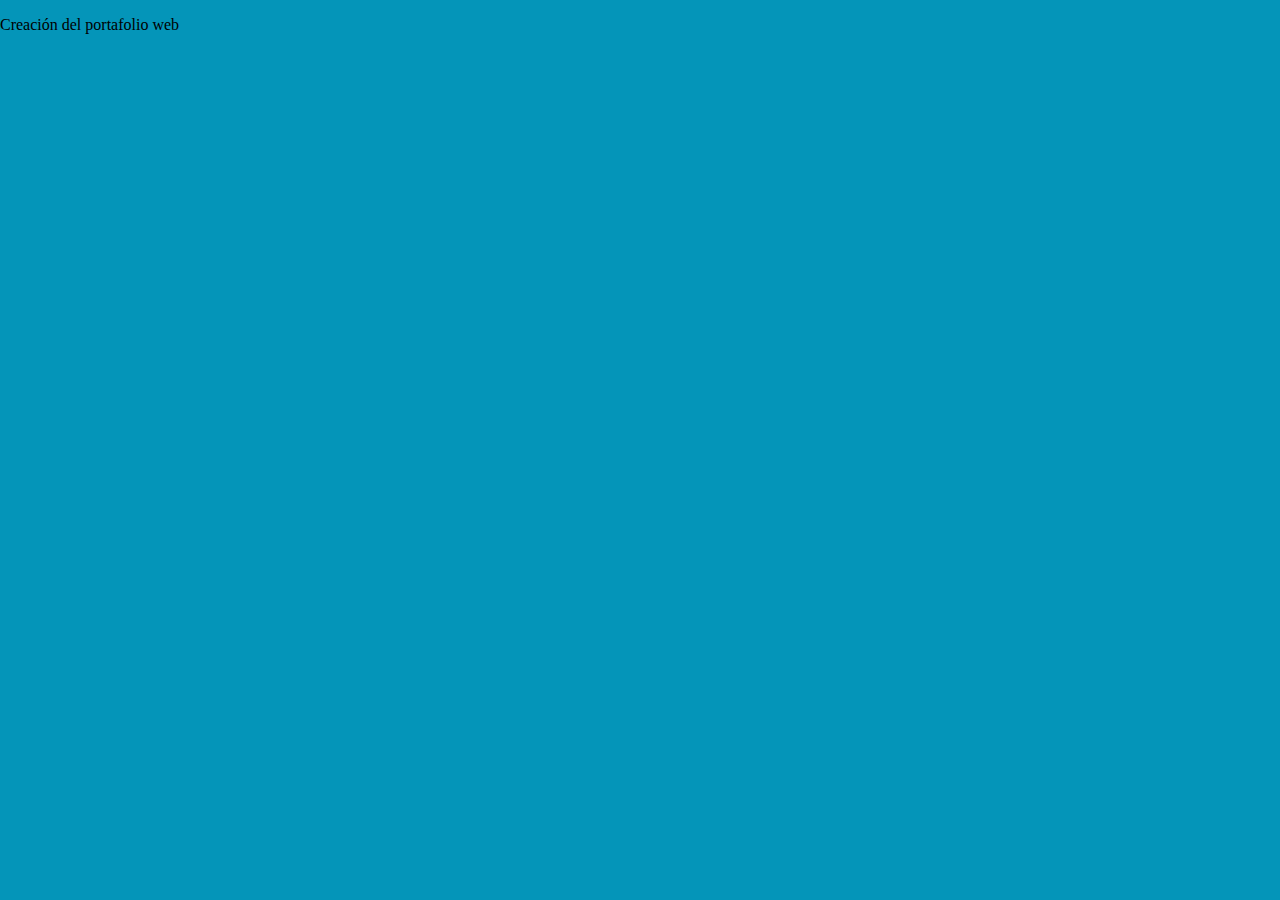
==== 02Portafolio/index.html @ c7009040 "Portafolio web básico" ====
<!DOCTYPE html>
<html lang="en">
<head>
    <meta charset="UTF-8">
    <meta name="viewport" content="width=device-width, initial-scale=1.0">
    <link rel="stylesheet" href="css/styles.css">
    <title>Portafolio Web</title>
</head>
<body>
    <p>Creación del portafolio web</p>
</body>
</html>
---- 02Portafolio/css/styles.css ----
body {
    margin: 0;
    padding: 0;
    box-sizing: content-box;
    background-color: rgb(4, 149, 185);
}
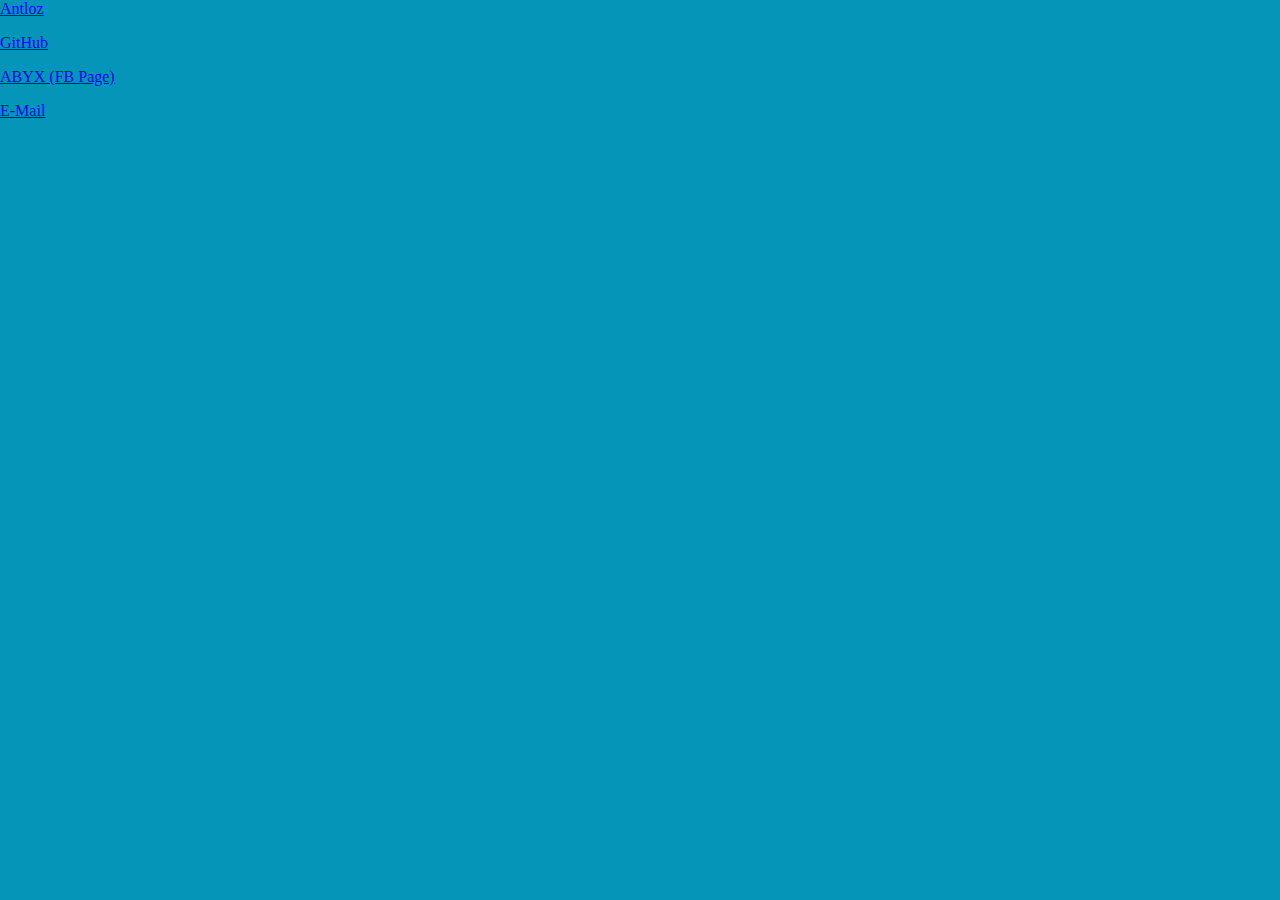
==== commit 2a62bad6: "✨Primeras etiquetas html" ====
--- a/02Portafolio/index.html
+++ b/02Portafolio/index.html
@@ -3,10 +3,37 @@
 <head>
     <meta charset="UTF-8">
     <meta name="viewport" content="width=device-width, initial-scale=1.0">
+    <meta name="author" content="Antloz">
+    <meta name="description" content="A personal portfolio for Graphic Design (videos, pics, etc), Web design & Digital Marketing">
+    <meta name="keywords" content="html, css, graphic design, video edition, marketing, México">
+    <link rel="stylesheet" href="https://cdnjs.cloudflare.com/ajax/libs/font-awesome/6.4.0/css/all.min.css" integrity="sha512-iecdLmaskl7CVkqkXNQ/ZH/XLlvWZOJyj7Yy7tcenmpD1ypASozpmT/E0iPtmFIB46ZmdtAc9eNBvH0H/ZpiBw==" crossorigin="anonymous" referrerpolicy="no-referrer" />
     <link rel="stylesheet" href="css/styles.css">
+    <link rel="preconnect" href="https://fonts.googleapis.com">
+    <link rel="preconnect" href="https://fonts.gstatic.com" crossorigin>
+    <link href="https://fonts.googleapis.com/css2?family=Oswald:wght@200..700&display=swap" rel="stylesheet">
     <title>Portafolio Web</title>
 </head>
 <body>
-    <p>Creación del portafolio web</p>
+    <nav>
+        <div class="left">
+            <a href="/">Antloz</a>
+        </div>
+        <div class="right">
+            <a href="https://github.com/efziro" target="_blank" rel="noreferrer">
+                <i class="fa-brands fa-github"></i>
+                <p>GitHub</p>
+            </a>
+
+            <a href="https://www.facebook.com/profile.php?id=61556398971490" target="_blank" rel="noreferrer">
+                <i class="fa-brands fa-facebook"></i>
+                <p>ABYX (FB Page)</p>
+            </a>
+
+            <a href="mailto:dittoconimposter@gmail.com">
+                <i class="fa-solid fa-envelope"></i>
+                <p>E-Mail</p>
+            </a>
+        </div>
+    </nav>
 </body>
 </html>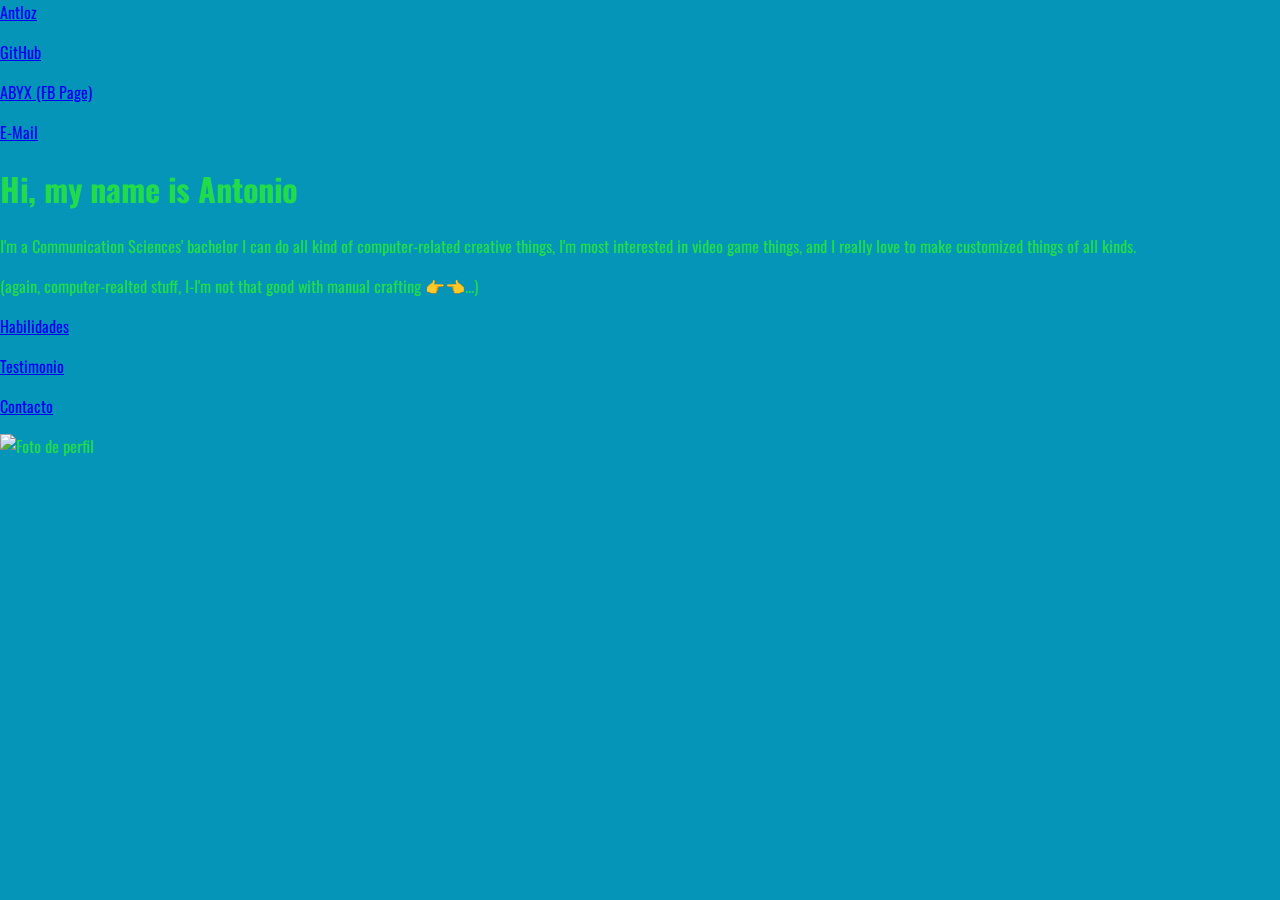
==== commit 7e2f0e86: "✨ agregamos about me" ====
--- a/02Portafolio/index.html
+++ b/02Portafolio/index.html
@@ -23,17 +23,41 @@
                 <i class="fa-brands fa-github"></i>
                 <p>GitHub</p>
             </a>
-
             <a href="https://www.facebook.com/profile.php?id=61556398971490" target="_blank" rel="noreferrer">
                 <i class="fa-brands fa-facebook"></i>
                 <p>ABYX (FB Page)</p>
             </a>
-
             <a href="mailto:dittoconimposter@gmail.com">
                 <i class="fa-solid fa-envelope"></i>
                 <p>E-Mail</p>
             </a>
         </div>
     </nav>
+    <main>
+        <section class="about-me">
+            <div class="description">
+                <h1>Hi, my name is Antonio</h1>
+                <p>I'm a Communication Sciences' bachelor I can do all kind of computer-related creative things, I'm most interested in video game things, and I really love to make customized things of all kinds.</p>
+                <p>(again, computer-realted stuff, I-I'm not that good with manual crafting 👉👈...)</p>
+                <div class="links">
+                    <a href="#habilidades">
+                        <i class="fa-solid fa-code"></i>
+                        <p>Habilidades</p>
+                    </a>
+                    <a href="#testimonio">
+                        <i class="fa-solid fa-pen"></i>
+                        <p>Testimonio</p>
+                    </a>
+                    <a href="#contacto">
+                        <i class="fa-solid fa-envelope"></i>
+                        <p>Contacto</p>
+                    </a>
+                </div>
+                <div class="profile">
+                    <img src="img/foto mia.jpg" alt="Foto de perfil">
+                </div>
+            </div>
+        </section>
+    </main>
 </body>
 </html>--- a/02Portafolio/css/styles.css
+++ b/02Portafolio/css/styles.css
@@ -3,4 +3,6 @@
     padding: 0;
     box-sizing: content-box;
     background-color: rgb(4, 149, 185);
+    font-family: "Oswald", sans-serif;
+    color: rgb(34, 219, 74);
 }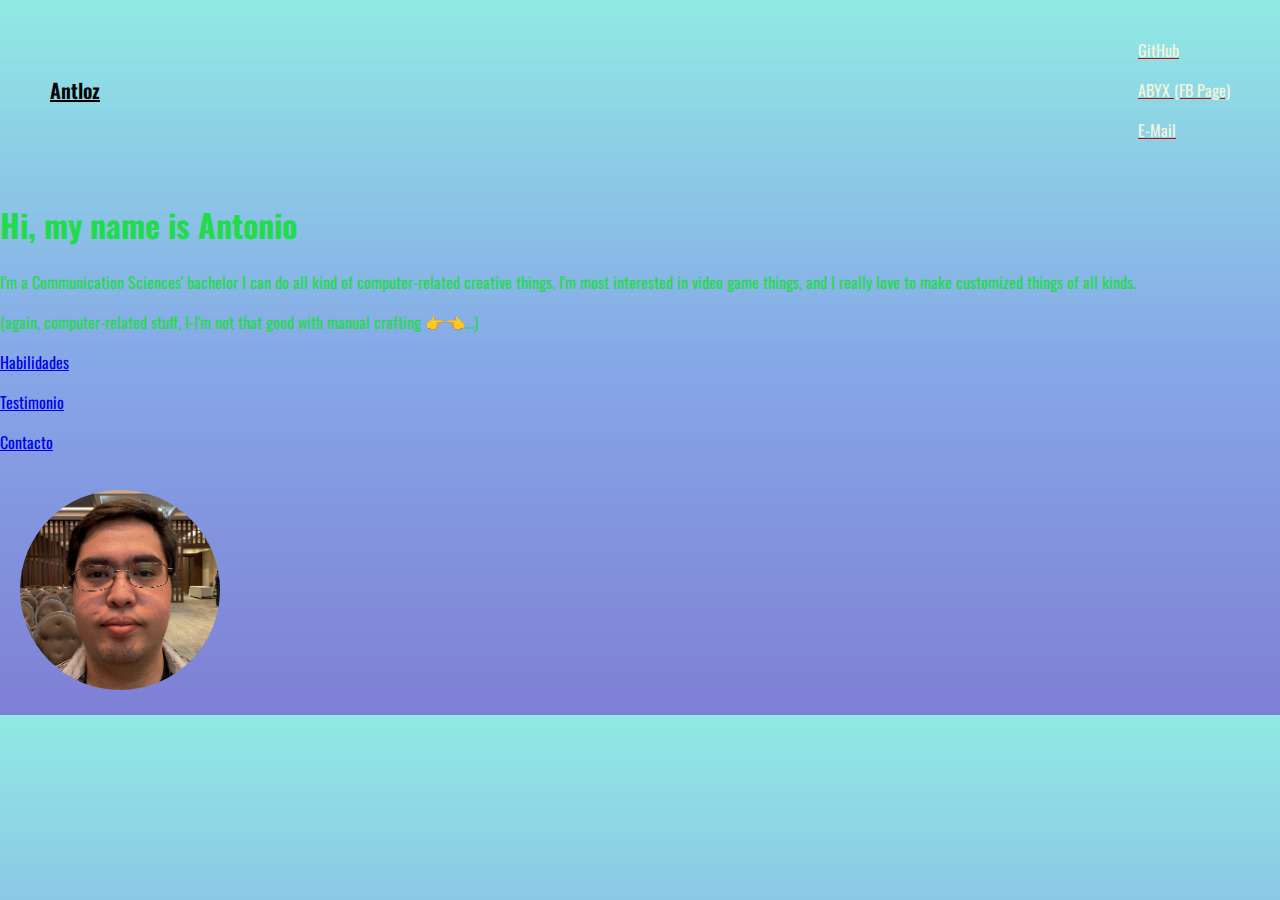
==== commit ae6747e5: "📝 agregados comentarios para claridad (mia, claridad mia)" ====
--- a/02Portafolio/index.html
+++ b/02Portafolio/index.html
@@ -1,46 +1,76 @@
 <!DOCTYPE html>
 <html lang="en">
+<!-- <!DOCTYPE html> Define el tipo de documento como HTML5; define el tipo de documento y asegura que el navegador renderice la página en modo estándar.
+<html lang="en"> Elemento raíz del documento, lang="en" establece el idioma del documento como inglés, esto es útil para la accesibilidad y para los motores de búsqueda.-->
 <head>
+<!-- Contiene metadatos y enlaces a recursos -->
     <meta charset="UTF-8">
+    <!-- Establece la codificación de caracteres del documento como UTF-8 que soporta casi todos los caracteres de escritura -->
     <meta name="viewport" content="width=device-width, initial-scale=1.0">
+    <!-- Configura el viewport para que se adapte al ancho del dispositivo, y escala el contenido para que se vea bien en diferentes tamaños de pantalla como dispositivos móviles -->
     <meta name="author" content="Antloz">
+    <!-- Proporciona el nombre del autor del documento -->
     <meta name="description" content="A personal portfolio for Graphic Design (videos, pics, etc), Web design & Digital Marketing">
+    <!-- Proporciona una descripción del contenido del documento, útil para SEO -->
     <meta name="keywords" content="html, css, graphic design, video edition, marketing, México">
+    <!-- Proporciona palabras clave relacionadas con el contenido del documento, también útil para SEO -->
     <link rel="stylesheet" href="https://cdnjs.cloudflare.com/ajax/libs/font-awesome/6.4.0/css/all.min.css" integrity="sha512-iecdLmaskl7CVkqkXNQ/ZH/XLlvWZOJyj7Yy7tcenmpD1ypASozpmT/E0iPtmFIB46ZmdtAc9eNBvH0H/ZpiBw==" crossorigin="anonymous" referrerpolicy="no-referrer" />
+    <!-- Enlace a una hoja de estilos externa de Font Awesome para íconos -->
     <link rel="stylesheet" href="css/styles.css">
+    <!-- Enlace a una hoja de estilos CSS local -->
     <link rel="preconnect" href="https://fonts.googleapis.com">
+    <!-- Optimizan las conexiones a Google Fonts para mejorar el rendimiento -->
     <link rel="preconnect" href="https://fonts.gstatic.com" crossorigin>
+    <!-- Optimiza la conexión a fonts.gstatic.com -->
     <link href="https://fonts.googleapis.com/css2?family=Oswald:wght@200..700&display=swap" rel="stylesheet">
-    <title>Portafolio Web</title>
+    <!-- Enlace a una fuente de Google Fonts -->
+    <title>My Web portfolio</title>
+    <!-- Título del documento que se muestra en la pestaña del navegador -->
 </head>
 <body>
+<!-- La etiqueta <body> contiene todo el contenido de la página web que se muestra al usuario. -->
     <nav>
+    <!-- La etiqueta <nav> se utiliza para definir un bloque de navegación, que agrupa los enlaces de navegación -->
         <div class="left">
+        <!-- Contenedor para los elementos de la navegación alineados a la izquierda -->
             <a href="/">Antloz</a>
+            <!-- Un enlace que redirige a la página principal (usualmente la raíz del sitio web) con el texto "Antloz" -->
         </div>
+
         <div class="right">
+        <!-- Contenedor para los elementos de la navegación alineados a la derecha -->
             <a href="https://github.com/efziro" target="_blank" rel="noreferrer">
+            <!-- Enlace (a la página de GitHub en este caso), abre en una nueva pestaña (target="_blank") y una medida de seguridad que evita que la nueva página sepa desde qué página fue abierta (rel=noreferrer) -->
                 <i class="fa-brands fa-github"></i>
+                <!-- Icono (de GitHub usando Font Awesome en este caso) -->
                 <p>GitHub</p>
+                <!-- Texto por parrafo (descriptivo para el enlace en este caso) -->
             </a>
             <a href="https://www.facebook.com/profile.php?id=61556398971490" target="_blank" rel="noreferrer">
                 <i class="fa-brands fa-facebook"></i>
                 <p>ABYX (FB Page)</p>
             </a>
             <a href="mailto:dittoconimposter@gmail.com">
+            <!-- Enlace pero para enviar un correo electrónico, se abre en la aplicación local de correo -->
                 <i class="fa-solid fa-envelope"></i>
                 <p>E-Mail</p>
             </a>
         </div>
     </nav>
     <main>
+    <!-- La etiqueta <main> define el contenido principal del documento. Recuerda, main esta dentro de body -->
         <section class="about-me">
+        <!-- La etiqueta <section> define una sección del documento -->
             <div class="description">
+            <!-- Este div agrupa la descripción personal -->
                 <h1>Hi, my name is Antonio</h1>
+                <!-- Un encabezado de nivel 1 (hay hasta el 6) -->
                 <p>I'm a Communication Sciences' bachelor I can do all kind of computer-related creative things, I'm most interested in video game things, and I really love to make customized things of all kinds.</p>
-                <p>(again, computer-realted stuff, I-I'm not that good with manual crafting 👉👈...)</p>
+                <p>(again, computer-related stuff, I-I'm not that good with manual crafting 👉👈...)</p>
                 <div class="links">
+                <!-- Este div contiene enlaces a diferentes secciones de la página -->
                     <a href="#habilidades">
+                    <!-- Un enlace a una sección -->
                         <i class="fa-solid fa-code"></i>
                         <p>Habilidades</p>
                     </a>
@@ -55,6 +85,7 @@
                 </div>
                 <div class="profile">
                     <img src="img/foto mia.jpg" alt="Foto de perfil">
+                    <!-- Imagen de perfil con la fuente especificada y texto alternativo -->
                 </div>
             </div>
         </section>
--- a/02Portafolio/css/styles.css
+++ b/02Portafolio/css/styles.css
@@ -2,7 +2,39 @@
     margin: 0;
     padding: 0;
     box-sizing: content-box;
-    background-color: rgb(4, 149, 185);
+    background: #7F7FD5;  /* fallback for old browsers */
+    background: -webkit-linear-gradient(to bottom, #91EAE4, #86A8E7, #7F7FD5);  /* Chrome 10-25, Safari 5.1-6 */
+    background: linear-gradient(to bottom, #91EAE4, #86A8E7, #7F7FD5); /* W3C, IE 10+/ Edge, Firefox 16+, Chrome 26+, Opera 12+, Safari 7+ */
     font-family: "Oswald", sans-serif;
     color: rgb(34, 219, 74);
+}
+nav {
+    display: flex;
+    align-items: center;
+    justify-content: space-between;
+    padding: 50px;
+    height: 80px;
+}
+nav .left a{
+    color: black;
+    font-size: 20px;
+    font-weight: 600;
+}
+nav .right a{
+    color: #b91010;
+}
+nav .right a p{
+    color:beige;
+    font-size: 16px;
+}
+.about-me{
+    display: flex;
+    justify-content: space-between;
+    align-items: center;
+}
+.about-me .profile img{
+    border-radius: 50%;
+    width: 200px;
+    height: 200px;
+    padding: 20px;
 }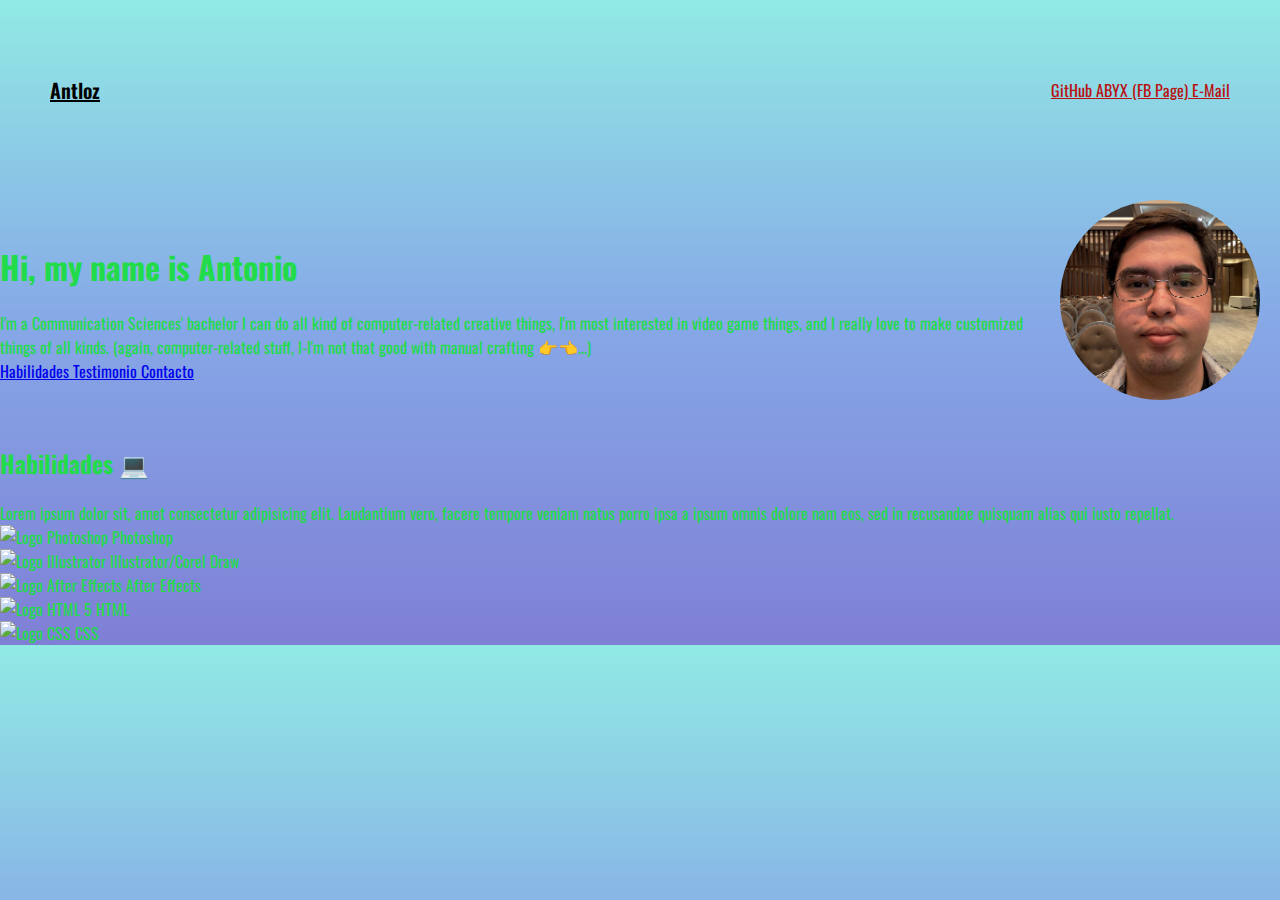
==== commit d1ba8d36: "✨se agrego about me y habiidades" ====
--- a/02Portafolio/index.html
+++ b/02Portafolio/index.html
@@ -4,6 +4,8 @@
 <html lang="en"> Elemento raíz del documento, lang="en" establece el idioma del documento como inglés, esto es útil para la accesibilidad y para los motores de búsqueda.-->
 <head>
 <!-- Contiene metadatos y enlaces a recursos -->
+    
+    <!-- Metadatos... ¿básicos? no se si lo son... pero son metadatos-->
     <meta charset="UTF-8">
     <!-- Establece la codificación de caracteres del documento como UTF-8 que soporta casi todos los caracteres de escritura -->
     <meta name="viewport" content="width=device-width, initial-scale=1.0">
@@ -14,6 +16,8 @@
     <!-- Proporciona una descripción del contenido del documento, útil para SEO -->
     <meta name="keywords" content="html, css, graphic design, video edition, marketing, México">
     <!-- Proporciona palabras clave relacionadas con el contenido del documento, también útil para SEO -->
+    
+    <!-- "links" a recursos varios -->
     <link rel="stylesheet" href="https://cdnjs.cloudflare.com/ajax/libs/font-awesome/6.4.0/css/all.min.css" integrity="sha512-iecdLmaskl7CVkqkXNQ/ZH/XLlvWZOJyj7Yy7tcenmpD1ypASozpmT/E0iPtmFIB46ZmdtAc9eNBvH0H/ZpiBw==" crossorigin="anonymous" referrerpolicy="no-referrer" />
     <!-- Enlace a una hoja de estilos externa de Font Awesome para íconos -->
     <link rel="stylesheet" href="css/styles.css">
@@ -24,6 +28,7 @@
     <!-- Optimiza la conexión a fonts.gstatic.com -->
     <link href="https://fonts.googleapis.com/css2?family=Oswald:wght@200..700&display=swap" rel="stylesheet">
     <!-- Enlace a una fuente de Google Fonts -->
+    
     <title>My Web portfolio</title>
     <!-- Título del documento que se muestra en la pestaña del navegador -->
 </head>
@@ -43,49 +48,85 @@
             <!-- Enlace (a la página de GitHub en este caso), abre en una nueva pestaña (target="_blank") y una medida de seguridad que evita que la nueva página sepa desde qué página fue abierta (rel=noreferrer) -->
                 <i class="fa-brands fa-github"></i>
                 <!-- Icono (de GitHub usando Font Awesome en este caso) -->
-                <p>GitHub</p>
-                <!-- Texto por parrafo (descriptivo para el enlace en este caso) -->
+                <span>GitHub</span>
             </a>
             <a href="https://www.facebook.com/profile.php?id=61556398971490" target="_blank" rel="noreferrer">
                 <i class="fa-brands fa-facebook"></i>
-                <p>ABYX (FB Page)</p>
+                <span>ABYX (FB Page)</span>
             </a>
             <a href="mailto:dittoconimposter@gmail.com">
             <!-- Enlace pero para enviar un correo electrónico, se abre en la aplicación local de correo -->
                 <i class="fa-solid fa-envelope"></i>
-                <p>E-Mail</p>
+                <span>E-Mail</span>
             </a>
         </div>
     </nav>
+    
     <main>
     <!-- La etiqueta <main> define el contenido principal del documento. Recuerda, main esta dentro de body -->
         <section class="about-me">
         <!-- La etiqueta <section> define una sección del documento -->
-            <div class="description">
-            <!-- Este div agrupa la descripción personal -->
-                <h1>Hi, my name is Antonio</h1>
-                <!-- Un encabezado de nivel 1 (hay hasta el 6) -->
-                <p>I'm a Communication Sciences' bachelor I can do all kind of computer-related creative things, I'm most interested in video game things, and I really love to make customized things of all kinds.</p>
-                <p>(again, computer-related stuff, I-I'm not that good with manual crafting 👉👈...)</p>
-                <div class="links">
-                <!-- Este div contiene enlaces a diferentes secciones de la página -->
-                    <a href="#habilidades">
-                    <!-- Un enlace a una sección -->
-                        <i class="fa-solid fa-code"></i>
-                        <p>Habilidades</p>
-                    </a>
-                    <a href="#testimonio">
-                        <i class="fa-solid fa-pen"></i>
-                        <p>Testimonio</p>
-                    </a>
-                    <a href="#contacto">
-                        <i class="fa-solid fa-envelope"></i>
-                        <p>Contacto</p>
-                    </a>
+            <div class="text">
+                <div class="description">
+                <!-- Un div es un contenedor. Este div agrupa la descripción personal -->
+                    <h1>Hi, my name is Antonio</h1>
+                    <!-- Un encabezado de nivel 1 (hay hasta el 6) -->
+                    <span>I'm a Communication Sciences' bachelor I can do all kind of computer-related creative things, I'm most interested in video game things, and I really love to make customized things of all kinds.</span>
+                    <span>(again, computer-related stuff, I-I'm not that good with manual crafting 👉👈...)</span>
+                    
+                    <div class="links">
+                    <!-- Este div contiene enlaces a diferentes secciones de la página -->
+                        <a href="#habilidades">
+                        <!-- Un enlace a una sección -->
+                            <i class="fa-solid fa-code"></i>
+                            <span>Habilidades</span>
+                        </a>
+                        <a href="#testimonio">
+                            <i class="fa-solid fa-pen"></i>
+                            <span>Testimonio</span>
+                        </a>
+                        <a href="#contacto">
+                            <i class="fa-solid fa-envelope"></i>
+                            <span>Contacto</span>
+                        </a>
+                    </div>
+                    
                 </div>
-                <div class="profile">
-                    <img src="img/foto mia.jpg" alt="Foto de perfil">
-                    <!-- Imagen de perfil con la fuente especificada y texto alternativo -->
+            </div>
+            <div class="profile">
+                <img src="img/foto mia.jpg" alt="Foto de perfil">
+                <!-- Imagen de perfil con la fuente especificada y texto alternativo -->
+            </div>
+        </section>
+        <section class="habilidades" id="skills">
+            <h2>Habilidades 💻</h2>
+            <div class="text">
+                <span>Lorem ipsum dolor sit, amet consectetur adipisicing elit. Laudantium vero, facere tempore veniam natus porro ipsa a ipsum omnis dolore nam eos, sed in recusandae quisquam alias qui iusto repellat.</span>
+            </div>
+            <div class="celdas">
+                <div class="celda">
+                    <img src="img/Adobe_Photoshop_CC_icon.svg.png" alt="Logo Photoshop">
+                    <span>Photoshop</span>
+                </div>
+
+                <div class="celda">
+                    <img src="img/coreldraw-x7-logo-747B0DC253-seeklogo.com.png" alt="Logo Illustrator">
+                    <span>Illustrator/Corel Draw</span>
+                </div>
+
+                <div class="celda">
+                    <img src="img/Adobe_After_Effects_CC_icon.svg.png" alt="Logo After Effects">
+                    <span>After Effects</span>
+                </div>
+
+                <div class="celda">
+                    <img src="img/html5_23329.png" alt="Logo HTML 5">
+                    <span>HTML</span>
+                </div>
+
+                <div class="celda">
+                    <img src="img/css.png" alt="Logo CSS">
+                    <span>CSS</span>
                 </div>
             </div>
         </section>
--- a/02Portafolio/css/styles.css
+++ b/02Portafolio/css/styles.css
@@ -1,40 +1,72 @@
 body {
     margin: 0;
+    /* Elimina el margen por defecto del body */
     padding: 0;
+    /* Elimina el padding por defecto del body */
     box-sizing: content-box;
+    /* Define el modelo de caja como content-box */
     background: #7F7FD5;  /* fallback for old browsers */
+    /* Color de fondo de respaldo para navegadores antiguos */
     background: -webkit-linear-gradient(to bottom, #91EAE4, #86A8E7, #7F7FD5);  /* Chrome 10-25, Safari 5.1-6 */
+    /* Fondo con gradiente para navegadores Webkit antiguos */
     background: linear-gradient(to bottom, #91EAE4, #86A8E7, #7F7FD5); /* W3C, IE 10+/ Edge, Firefox 16+, Chrome 26+, Opera 12+, Safari 7+ */
+    /* Fondo con gradiente para navegadores modernos */
     font-family: "Oswald", sans-serif;
+    /* Fuente de texto usando la fuente Oswald */
     color: rgb(34, 219, 74);
+    /* Color del texto */
 }
+
 nav {
     display: flex;
+    /* Usa Flexbox para el contenedor de navegación */
     align-items: center;
+    /* Alinea los elementos en el centro verticalmente */
     justify-content: space-between;
+    /* Distribuye el espacio restante entre los elementos */
     padding: 50px;
+    /* Espaciado interno de 50 píxeles */
     height: 80px;
+    /* Altura del contenedor de navegación */
 }
-nav .left a{
+
+nav .left a {
     color: black;
+    /* Color del texto de los enlaces a la izquierda */
     font-size: 20px;
+    /* Tamaño de fuente de 20 píxeles */
     font-weight: 600;
+    /* Grosor de fuente */
 }
-nav .right a{
+
+nav .right a {
     color: #b91010;
+    /* Color del texto de los enlaces a la derecha */
 }
-nav .right a p{
-    color:beige;
+
+nav .right a p {
+    color: beige;
+    /* Color del texto de los párrafos dentro de los enlaces a la derecha */
     font-size: 16px;
+    /* Tamaño de fuente de 16 píxeles */
 }
-.about-me{
+
+.about-me {
     display: flex;
+    /* Usa Flexbox para el contenedor de la sección "about-me" */
     justify-content: space-between;
+    /* Distribuye el espacio restante entre los elementos */
     align-items: center;
+    /* Alinea los elementos en el centro verticalmente */
 }
-.about-me .profile img{
+
+.about-me .profile img {
     border-radius: 50%;
+    /* Hace que la imagen tenga bordes redondeados para parecer un círculo */
     width: 200px;
+    /* Ancho de la imagen de 200 píxeles */
     height: 200px;
+    /* Altura de la imagen de 200 píxeles */
     padding: 20px;
+    /* Espaciado interno de 20 píxeles alrededor de la imagen */
 }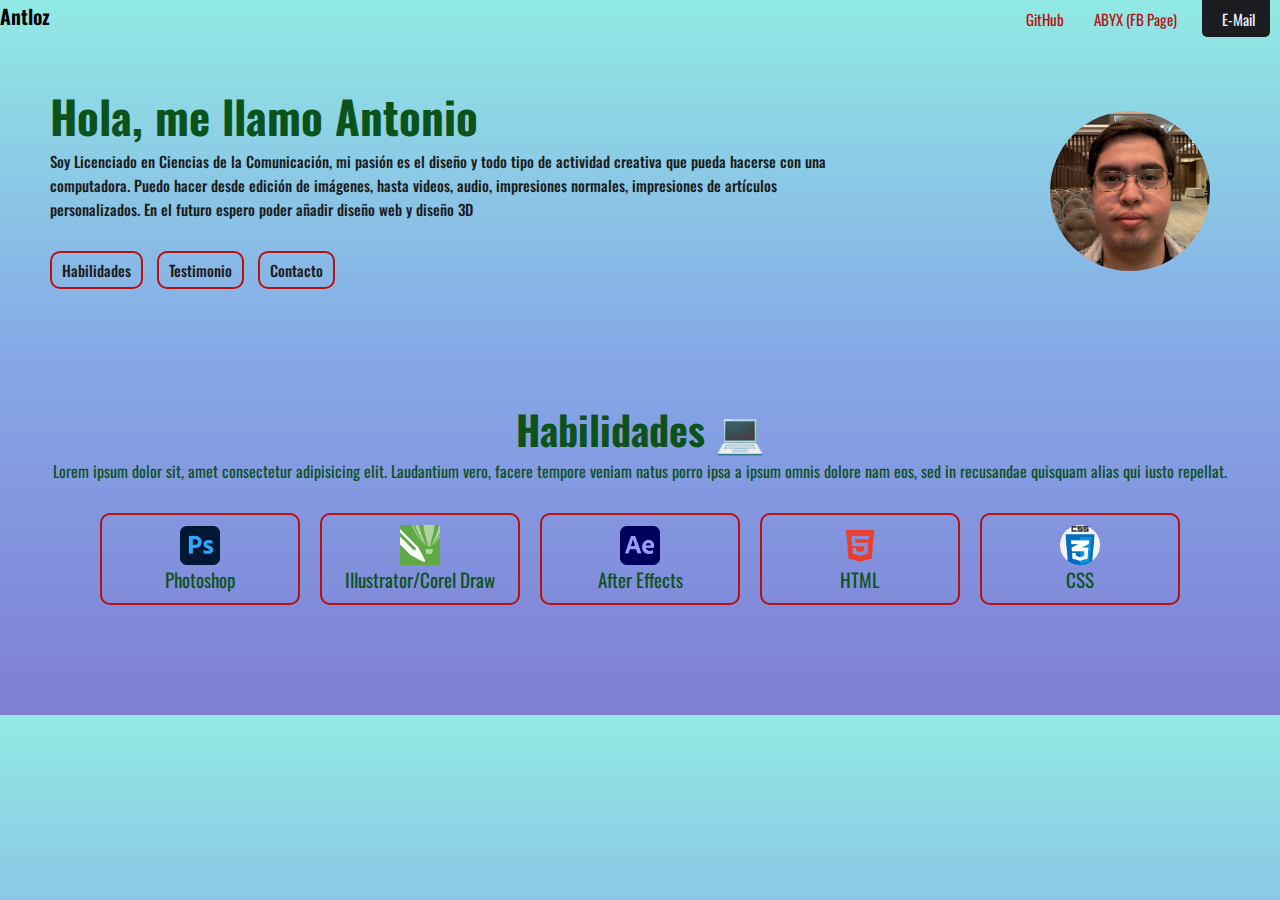
==== commit 66d9bc3a: "✨ arregle html para aplicarle estilos correctamente" ====
--- a/02Portafolio/index.html
+++ b/02Portafolio/index.html
@@ -22,6 +22,7 @@
     <!-- Enlace a una hoja de estilos externa de Font Awesome para íconos -->
     <link rel="stylesheet" href="css/styles.css">
     <!-- Enlace a una hoja de estilos CSS local -->
+    
     <link rel="preconnect" href="https://fonts.googleapis.com">
     <!-- Optimizan las conexiones a Google Fonts para mejorar el rendimiento -->
     <link rel="preconnect" href="https://fonts.gstatic.com" crossorigin>
@@ -29,7 +30,12 @@
     <link href="https://fonts.googleapis.com/css2?family=Oswald:wght@200..700&display=swap" rel="stylesheet">
     <!-- Enlace a una fuente de Google Fonts -->
     
-    <title>My Web portfolio</title>
+    <!-- Fuente cursiva: -->
+    <link rel="preconnect" href="https://fonts.googleapis.com">
+    <link rel="preconnect" href="https://fonts.gstatic.com" crossorigin>
+    <link href="https://fonts.googleapis.com/css2?family=Playwrite+DK+Uloopet:wght@100..400&display=swap" rel="stylesheet">
+    
+    <title>Portafolio de Antloz</title>
     <!-- Título del documento que se muestra en la pestaña del navegador -->
 </head>
 <body>
@@ -69,10 +75,9 @@
             <div class="text">
                 <div class="description">
                 <!-- Un div es un contenedor. Este div agrupa la descripción personal -->
-                    <h1>Hi, my name is Antonio</h1>
+                    <h1>Hola, me llamo Antonio</h1>
                     <!-- Un encabezado de nivel 1 (hay hasta el 6) -->
-                    <span>I'm a Communication Sciences' bachelor I can do all kind of computer-related creative things, I'm most interested in video game things, and I really love to make customized things of all kinds.</span>
-                    <span>(again, computer-related stuff, I-I'm not that good with manual crafting 👉👈...)</span>
+                    <span>Soy Licenciado en Ciencias de la Comunicación, mi pasión es el diseño y todo tipo de actividad creativa que pueda hacerse con una computadora. Puedo hacer desde edición de imágenes, hasta videos, audio, impresiones normales, impresiones de artículos personalizados. En el futuro espero poder añadir diseño web y diseño 3D</span>
                     
                     <div class="links">
                     <!-- Este div contiene enlaces a diferentes secciones de la página -->
--- a/02Portafolio/css/styles.css
+++ b/02Portafolio/css/styles.css
@@ -1,8 +1,18 @@
+* {
+    margin: 0;
+    padding: 0;
+    box-sizing: border-box;
+}
+/* Este bloque de CSS afecta a todos los elementos HTML en la página, indicados por el asterisco "*".  quitando los estilos por defecto del navegador web */
+
+/*  Activa el desplazamiento suave para la página. */
+html {
+    scroll-behavior: smooth;
+  }
+
 body {
-    margin: 0;
+    margin: 0 auto;
     /* Elimina el margen por defecto del body */
-    padding: 0;
-    /* Elimina el padding por defecto del body */
     box-sizing: content-box;
     /* Define el modelo de caja como content-box */
     background: #7F7FD5;  /* fallback for old browsers */
@@ -13,10 +23,16 @@
     /* Fondo con gradiente para navegadores modernos */
     font-family: "Oswald", sans-serif;
     /* Fuente de texto usando la fuente Oswald */
-    color: rgb(34, 219, 74);
+    color: rgb(12, 82, 27);
     /* Color del texto */
 }
 
+a {
+    color: #4a76ee;
+    text-decoration: none;
+}
+
+  
 nav {
     display: flex;
     /* Usa Flexbox para el contenedor de navegación */
@@ -24,13 +40,10 @@
     /* Alinea los elementos en el centro verticalmente */
     justify-content: space-between;
     /* Distribuye el espacio restante entre los elementos */
-    padding: 50px;
-    /* Espaciado interno de 50 píxeles */
-    height: 80px;
-    /* Altura del contenedor de navegación */
 }
 
 nav .left a {
+/* Las etiquetas se escriben sin <> y las clases llevan punto antes. */
     color: black;
     /* Color del texto de los enlaces a la izquierda */
     font-size: 20px;
@@ -42,6 +55,8 @@
 nav .right a {
     color: #b91010;
     /* Color del texto de los enlaces a la derecha */
+    font-size: 22px;
+    margin: 0 10px;
 }
 
 nav .right a p {
@@ -51,6 +66,18 @@
     /* Tamaño de fuente de 16 píxeles */
 }
 
+nav .right a:last-child {
+    color: #eeeff1;
+    background-color: #1a1c20;
+    padding: 5px 15px;
+    border-radius: 5px;
+}
+
+nav .right a span {
+    font-size: 15px;
+    margin-left: 5px;
+  }
+
 .about-me {
     display: flex;
     /* Usa Flexbox para el contenedor de la sección "about-me" */
@@ -58,6 +85,55 @@
     /* Distribuye el espacio restante entre los elementos */
     align-items: center;
     /* Alinea los elementos en el centro verticalmente */
+    margin: 50px;
+    margin-bottom: 100px;
+    gap: 40px;
+}
+
+.about-me .text {
+    flex: 5;
+}
+
+.about-me .text h1 {
+    font-size: 45px;
+}
+
+.about-me .text span {
+    font-size: 15px;
+    color: #1a1c20;
+    margin-top: 10px;
+    font-weight: 500;
+}
+
+.about-me .text .links {
+    margin-top: 30px !important;
+}
+
+.about-me .text .links a {
+    display: inline-block;
+    padding: 5px 10px;
+    border: 2px solid #b91010;
+    border-radius: 10px;
+    margin-right: 10px;
+    margin-bottom: 10px;
+    transition: .1s;
+}
+.about-me .text .links a:hover {
+    color: #ffffff;
+    border: 4px solid #1a1c20;
+    cursor: pointer;
+    background-color: #1a1c20;
+}
+
+.about-me .text .links span:hover {
+    color: #ffffff;
+}
+
+.about-me .profile {
+    flex: 2;
+    display: flex;
+    justify-content: flex-end;
+    align-items: center;
 }
 
 .about-me .profile img {
@@ -69,4 +145,47 @@
     /* Altura de la imagen de 200 píxeles */
     padding: 20px;
     /* Espaciado interno de 20 píxeles alrededor de la imagen */
+}
+
+.habilidades{
+    padding: 0 50px;
+    margin-bottom: 100px;
+}
+.habilidades h2 {
+    text-align: center;
+    font-size: 40px;
+}
+
+.habilidades .text {
+    text-align: center;
+    margin-bottom: 20px;
+}
+
+.habilidades .celdas {
+    display: flex;
+    justify-content: center;
+    flex-wrap: wrap;
+}
+
+.habilidades .celdas .celda {
+    display: flex;
+    flex-direction: column;
+    justify-content: center;
+    align-items: center;
+    margin: 10px;
+    width: 200px;
+    padding: 10px 20px;
+    margin-top: 10px;
+    border: 2px solid #b91010;
+    border-radius: 10px;
+}
+
+.habilidades .celdas .celda img {
+    width: 40px; /* Tamaño inicial del icono */
+    height: auto; /* Mantiene la proporción de la imagen */
+    max-width: 100%; /* Se asegura de que no exceda el tamaño del contenedor */
+}
+
+.habilidades .celdas .celda span {
+font-size: 19px;
 }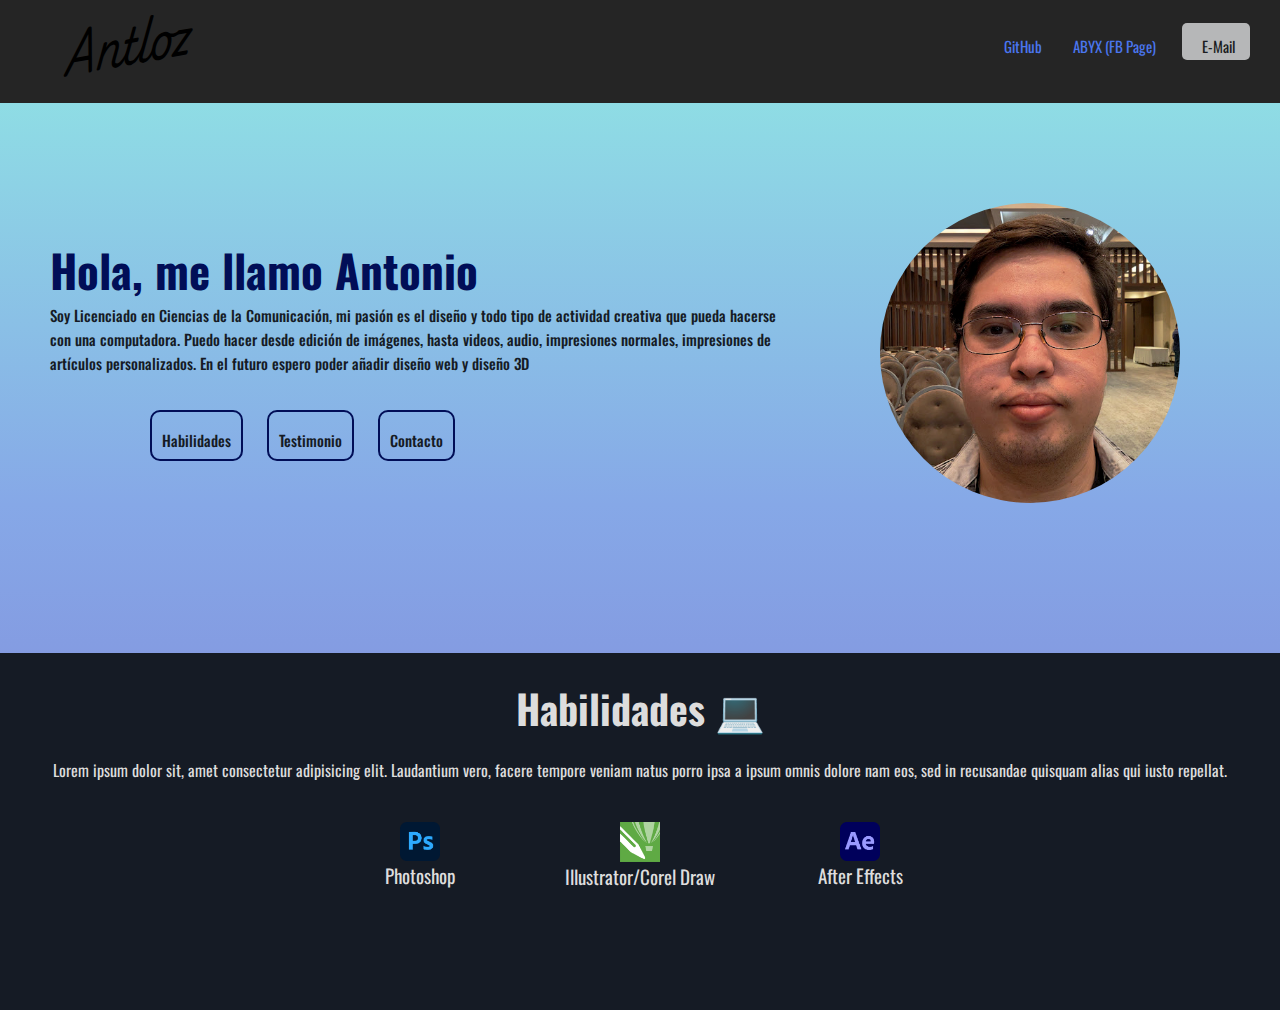
==== commit d11046e7: "⏪ Se quitaron algunos enlaces" ====
--- a/02Portafolio/index.html
+++ b/02Portafolio/index.html
@@ -123,7 +123,8 @@
                     <img src="img/Adobe_After_Effects_CC_icon.svg.png" alt="Logo After Effects">
                     <span>After Effects</span>
                 </div>
-
+                
+                <!--proximamente... espero
                 <div class="celda">
                     <img src="img/html5_23329.png" alt="Logo HTML 5">
                     <span>HTML</span>
@@ -133,6 +134,7 @@
                     <img src="img/css.png" alt="Logo CSS">
                     <span>CSS</span>
                 </div>
+                -->
             </div>
         </section>
     </main>
--- a/02Portafolio/css/styles.css
+++ b/02Portafolio/css/styles.css
@@ -11,7 +11,8 @@
   }
 
 body {
-    margin: 0 auto;
+    max-width: 1400px;
+        margin: 0 auto;
     /* Elimina el margen por defecto del body */
     box-sizing: content-box;
     /* Define el modelo de caja como content-box */
@@ -23,7 +24,7 @@
     /* Fondo con gradiente para navegadores modernos */
     font-family: "Oswald", sans-serif;
     /* Fuente de texto usando la fuente Oswald */
-    color: rgb(12, 82, 27);
+    color: rgb(1, 14, 87);
     /* Color del texto */
 }
 
@@ -40,22 +41,40 @@
     /* Alinea los elementos en el centro verticalmente */
     justify-content: space-between;
     /* Distribuye el espacio restante entre los elementos */
+    background-color: #252525;
+}
+
+nav .left,
+nav .right {
+    margin-bottom: 20px;
+}
+
+nav .left {
+    margin-left: 50px;
 }
 
 nav .left a {
 /* Las etiquetas se escriben sin <> y las clases llevan punto antes. */
-    color: black;
+    color: rgb(0, 0, 0);
     /* Color del texto de los enlaces a la izquierda */
-    font-size: 20px;
+    font-size: 50px;
     /* Tamaño de fuente de 20 píxeles */
     font-weight: 600;
     /* Grosor de fuente */
+    margin-left: 0px;
+    font-family: "Playwrite DK Uloopet", cursive;
+    transform: rotate(-10deg) scaleX(0.8) skew(-15deg); /* Rotación de 45 grados */
+    display: inline-block; /* Para que la rotación se aplique correctamente */
+}
+
+nav .right {
+    margin-right: 20px;
 }
 
 nav .right a {
-    color: #b91010;
+    color: #4a76ee;
     /* Color del texto de los enlaces a la derecha */
-    font-size: 22px;
+    font-size: 25px;
     margin: 0 10px;
 }
 
@@ -67,9 +86,9 @@
 }
 
 nav .right a:last-child {
-    color: #eeeff1;
-    background-color: #1a1c20;
-    padding: 5px 15px;
+    color: #1a1c20;
+    background-color: #b6b7b8;
+    padding: 0px 15px;
     border-radius: 5px;
 }
 
@@ -100,23 +119,25 @@
 
 .about-me .text span {
     font-size: 15px;
-    color: #1a1c20;
+    color: #151b25;
     margin-top: 10px;
     font-weight: 500;
 }
 
 .about-me .text .links {
-    margin-top: 30px !important;
+    margin-top: 35px;
+    margin-left: 100px;
 }
 
 .about-me .text .links a {
     display: inline-block;
     padding: 5px 10px;
-    border: 2px solid #b91010;
+    border: 2px solid rgb(1, 14, 87);
     border-radius: 10px;
-    margin-right: 10px;
+    margin-right: 20px;
     margin-bottom: 10px;
-    transition: .1s;
+    font-size: 25px;
+    text-align: center;
 }
 .about-me .text .links a:hover {
     color: #ffffff;
@@ -139,26 +160,32 @@
 .about-me .profile img {
     border-radius: 50%;
     /* Hace que la imagen tenga bordes redondeados para parecer un círculo */
-    width: 200px;
+    width: 400px;
     /* Ancho de la imagen de 200 píxeles */
-    height: 200px;
+    height: 400px;
     /* Altura de la imagen de 200 píxeles */
-    padding: 20px;
+    padding: 50px;
     /* Espaciado interno de 20 píxeles alrededor de la imagen */
 }
 
 .habilidades{
     padding: 0 50px;
-    margin-bottom: 100px;
+    margin-bottom: 0px;
+    background-color: #151b25;
+    padding-top: 25px;
+    padding-bottom: 100px;
 }
 .habilidades h2 {
     text-align: center;
     font-size: 40px;
+    color: #dddddd;
+    margin-bottom: 20px;
 }
 
 .habilidades .text {
     text-align: center;
     margin-bottom: 20px;
+    color: #dddddd;
 }
 
 .habilidades .celdas {
@@ -176,8 +203,6 @@
     width: 200px;
     padding: 10px 20px;
     margin-top: 10px;
-    border: 2px solid #b91010;
-    border-radius: 10px;
 }
 
 .habilidades .celdas .celda img {
@@ -188,4 +213,5 @@
 
 .habilidades .celdas .celda span {
 font-size: 19px;
+color: #dddddd;
 }